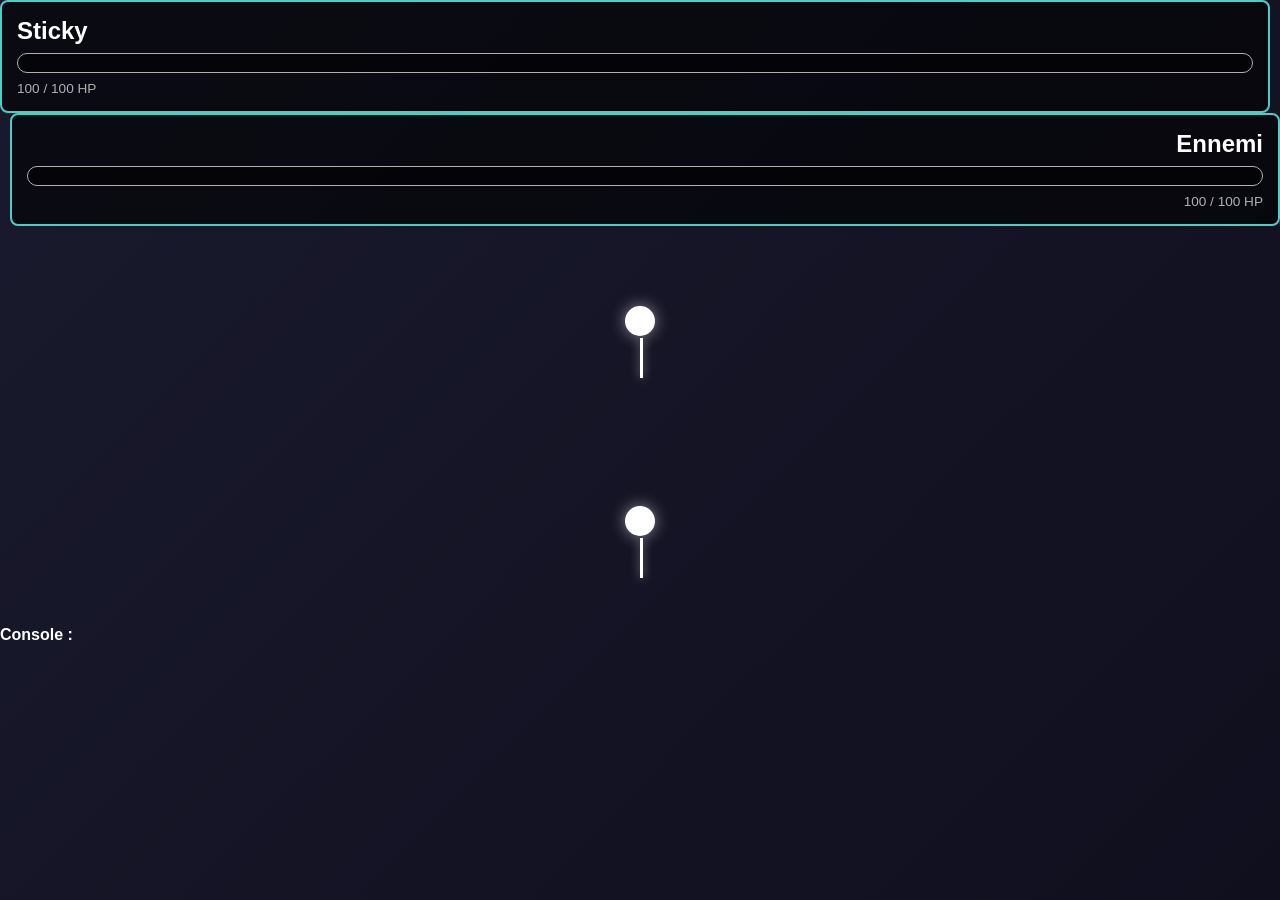
==== Fight.html @ 2719f2cf "part 2 fusion" ====
<!DOCTYPE html>
<html lang="fr">
<head>
    <meta charset="UTF-8">
    <meta name="viewport" content="width=device-width, initial-scale=1.0">
    <title>Stickman RPG - Combat Arena</title>
    <link rel="stylesheet" href="./styles/main.css">
</head>
<body>
    <!-- Zone d'informations de combat -->
    <div id="combat-hud">
        <!-- Infos Joueur -->
        <div class="player-info">
            <h2 id="player-name">Sticky</h2>
            <div class="health-bar-container">
                <div id="player-health-bar" class="health-bar"></div>
            </div>
            <p id="player-hp-text">100 / 100 HP</p>
        </div>
        
        <!-- Infos Ennemi -->
        <div class="enemy-info">
            <h2 id="enemy-name">Ennemi</h2>
            <div class="health-bar-container">
                <div id="enemy-health-bar" class="health-bar"></div>
            </div>
            <p id="enemy-hp-text">100 / 100 HP</p>
        </div>
    </div>
    
    <!-- Arène de combat -->
    <div id="arena">
        <!-- Personnage Joueur -->
        <div id="player-character" class="character">
            <div class="stickman">
                <div class="head"></div>
                <div class="body"></div>
                <div class="arm-left"></div>
                <div class="arm-right"></div>
                <div class="leg-left"></div>
                <div class="leg-right"></div>
            </div>
        </div>
        
        <!-- Personnage Ennemi -->
        <div id="enemy-character" class="character enemy">
            <div class="stickman">
                <div class="head"></div>
                <div class="body"></div>
                <div class="arm-left"></div>
                <div class="arm-right"></div>
                <div class="leg-left"></div>
                <div class="leg-right"></div>
            </div>
        </div>
        
        <!-- Projectiles apparaîtront ici -->
        <div id="projectiles-container"></div>
    </div>
    
    <!-- Contrôles 
    <div id="controls">
        <h3>Contrôles (temporaires pour test) :</h3>
        <button onclick="testDeplacer('gauche')">← Gauche</button>
        <button onclick="testDeplacer('droite')">→ Droite</button>
        <button onclick="testAttaquer()">⚔️ Attaque</button>
        <button onclick="testAttaqueDistance()">🏹 Tir</button>
        <button onclick="testDefense()">🛡️ Défense</button>
    </div>
-->
    <!-- Console de debug -->
    <div id="debug-console">
        <h4>Console :</h4>
        <div id="console-output"></div>
    </div>
    
    <script type="module" src="./scripts/combat.js"></script>
</body>
</html>
---- styles/main.css ----
* {
    margin: 0;
    padding: 0;
    box-sizing: border-box;
}

:root {
    --primary-color: #ff6b6b;
    --secondary-color: #4ecdc4;
    --dark-bg: #1a1a2e;
    --darker-bg: #0f0f1e;
    --text-light: #ffffff;
    --text-gray: #b0b0b0;
    --success-color: #51cf66;
    --danger-color: #ff6b6b;
    --transition: all 0.3s cubic-bezier(0.25, 0.46, 0.45, 0.94);
}

html, body {
    width: 100%;
    height: 100%;
    overflow: hidden;
    font-family: 'Arial', sans-serif;
    background: linear-gradient(135deg, var(--dark-bg) 0%, var(--darker-bg) 100%);
    color: var(--text-light);
}

/* SYSTÈME D'ÉCRANS */
.screen {
    position: fixed;
    top: 0;
    left: 0;
    width: 100%;
    height: 100%;
    display: none;
    justify-content: center;
    align-items: center;
    background: linear-gradient(135deg, var(--dark-bg) 0%, var(--darker-bg) 100%);
    z-index: 10;
}

.screen.active {
    display: flex;
}

/* ÉCRAN D'ACCUEIL */
.home-container {
    text-align: center;
    animation: fadeInDown 0.8s ease-out;
}

.game-title {
    margin-bottom: 40px;
}

.game-title h1 {
    font-size: 4rem;
    font-weight: 900;
    background: linear-gradient(45deg, #ff6b6b, #ff8e8e);
    -webkit-background-clip: text;
    -webkit-text-fill-color: transparent;
    background-clip: text;
    text-shadow: 0 0 30px rgba(255, 107, 107, 0.3);
    letter-spacing: 3px;
    animation: pulse 2s ease-in-out infinite;
}

.game-title h2 {
    font-size: 2rem;
    color: var(--secondary-color);
    letter-spacing: 2px;
    margin-top: 10px;
    font-weight: 700;
}

.title-decoration {
    width: 200px;
    height: 3px;
    background: linear-gradient(90deg, transparent, var(--primary-color), transparent);
    margin: 20px auto;
    animation: slideRight 1s ease-out;
}

/* STICKMAN ANIMATION */
.stickman-hero {
    margin: 30px 0 40px 0;
    display: flex;
    justify-content: center;
}

.stickman {
    position: relative;
    width: 80px;
    height: 120px;
}

.stickman .head {
    position: absolute;
    width: 30px;
    height: 30px;
    background: var(--text-light);
    border-radius: 50%;
    top: 0;
    left: 25px;
    box-shadow: 0 0 15px rgba(255, 255, 255, 0.5);
}

.stickman .body {
    position: absolute;
    width: 3px;
    height: 40px;
    background: var(--text-light);
    top: 32px;
    left: 40px;
    box-shadow: 0 0 10px rgba(255, 255, 255, 0.5);
}

.stickman .arms {
    position: absolute;
    width: 60px;
    height: 3px;
    background: var(--text-light);
    top: 40px;
    left: 10px;
    box-shadow: 0 0 10px rgba(255, 255, 255, 0.5);
}

.stickman .arm {
    position: absolute;
    width: 3px;
    height: 25px;
    background: var(--text-light);
    top: -11px;
}

.stickman .arm.left {
    left: 0;
    transform-origin: center top;
    animation: armSwingLeft 1s ease-in-out infinite;
}

.stickman .arm.right {
    right: 0;
    transform-origin: center top;
    animation: armSwingRight 1s ease-in-out infinite;
}

.stickman .legs {
    position: absolute;
    top: 72px;
    left: 40px;
}

.stickman .leg {
    position: absolute;
    width: 3px;
    height: 28px;
    background: var(--text-light);
    left: 0;
    box-shadow: 0 0 10px rgba(255, 255, 255, 0.5);
}

.stickman .leg.left {
    transform-origin: top center;
    animation: legKickLeft 1s ease-in-out infinite;
}

.stickman .leg.right {
    left: 10px;
    transform-origin: top center;
    animation: legKickRight 1s ease-in-out infinite;
}

/* Animation des membres */
@keyframes armSwingLeft {
    0%, 100% { transform: rotate(0deg); }
    50% { transform: rotate(-35deg); }
}

@keyframes armSwingRight {
    0%, 100% { transform: rotate(0deg); }
    50% { transform: rotate(35deg); }
}

@keyframes legKickLeft {
    0%, 100% { transform: rotate(0deg); }
    50% { transform: rotate(-20deg); }
}

@keyframes legKickRight {
    0%, 100% { transform: rotate(0deg); }
    50% { transform: rotate(20deg); }
}

/* BOUTONS */
.menu-buttons {
    margin: 40px 0;
    display: flex;
    flex-direction: column;
    gap: 20px;
    align-items: center;
}

.btn {
    padding: 16px 40px;
    font-size: 1.1rem;
    font-weight: 700;
    border: none;
    border-radius: 8px;
    cursor: pointer;
    transition: var(--transition);
    letter-spacing: 1px;
    position: relative;
    overflow: hidden;
    min-width: 250px;
    text-transform: uppercase;
}

.btn::before {
    content: '';
    position: absolute;
    top: 0;
    left: -100%;
    width: 100%;
    height: 100%;
    background: rgba(255, 255, 255, 0.2);
    transition: left 0.3s ease;
    z-index: -1;
}

.btn:hover::before {
    left: 100%;
}

.btn-primary {
    background: linear-gradient(45deg, var(--primary-color), #ff8e8e);
    color: white;
    box-shadow: 0 10px 30px rgba(255, 107, 107, 0.3);
}

.btn-primary:hover {
    transform: translateY(-3px);
    box-shadow: 0 15px 40px rgba(255, 107, 107, 0.5);
}

.btn-primary:active {
    transform: translateY(-1px);
}

.btn-secondary {
    background: linear-gradient(45deg, var(--secondary-color), #5ed9d1);
    color: var(--dark-bg);
    box-shadow: 0 10px 30px rgba(78, 205, 196, 0.3);
}

.btn-secondary:hover {
    transform: translateY(-3px);
    box-shadow: 0 15px 40px rgba(78, 205, 196, 0.5);
}

.btn-secondary:active {
    transform: translateY(-1px);
}

.btn span {
    position: relative;
    z-index: 1;
}

/* TEXTE DE PIED */
.footer-text {
    margin-top: 50px;
    color: var(--text-gray);
    font-size: 0.9rem;
    letter-spacing: 0.5px;
}

.footer-text p {
    animation: fadeIn 1.5s ease-out;
}

/* MENU PRINCIPAL */
.menu-container {
    text-align: center;
    background: rgba(26, 26, 46, 0.8);
    padding: 50px;
    border-radius: 15px;
    border: 2px solid var(--secondary-color);
    box-shadow: 0 25px 50px rgba(0, 0, 0, 0.5);
    animation: zoomIn 0.4s ease-out;
}

.menu-container h1 {
    font-size: 3rem;
    margin-bottom: 40px;
    color: var(--secondary-color);
    letter-spacing: 2px;
}

.menu-options {
    display: flex;
    flex-direction: column;
    gap: 15px;
    margin-top: 30px;
}

.menu-options .btn {
    min-width: 280px;
}

/* ÉCRAN DE JEU */
.game-header {
    position: absolute;
    top: 20px;
    left: 20px;
    right: 20px;
    display: flex;
    justify-content: space-between;
    z-index: 5;
}

.player-info, .enemy-info {
    flex: 1;
    background: rgba(0, 0, 0, 0.6);
    padding: 15px;
    border-radius: 8px;
    border: 2px solid var(--secondary-color);
}

.player-info {
    margin-right: 10px;
}

.enemy-info {
    margin-left: 10px;
    text-align: right;
}

.player-info h3, .enemy-info h3 {
    font-size: 1.2rem;
    margin-bottom: 8px;
}

.health-bar {
    width: 100%;
    height: 20px;
    background: rgba(0, 0, 0, 0.5);
    border-radius: 10px;
    overflow: hidden;
    margin: 8px 0;
    border: 1px solid var(--text-gray);
}

.health-fill {
    height: 100%;
    width: 100%;
    background: linear-gradient(90deg, var(--success-color), #51cf66);
    transition: width 0.3s ease;
}

.player-info p, .enemy-info p {
    font-size: 0.85rem;
    color: var(--text-gray);
}

.arena {
    width: 100%;
    height: 100%;
    position: relative;
    background: linear-gradient(180deg, rgba(78, 205, 196, 0.1) 0%, rgba(26, 26, 46, 0.9) 100%);
    display: flex;
    align-items: center;
    justify-content: space-around;
    padding: 120px 40px 80px 40px;
}

.character {
    position: relative;
    display: flex;
    justify-content: center;
    align-items: flex-end;
    height: 200px;
}

.player-char .stickman {
    width: 100px;
    height: 150px;
}

.player-char .stickman .head {
    width: 40px;
    height: 40px;
    left: 30px;
}

.player-char .stickman .body {
    height: 50px;
    left: 49px;
}

.player-char .stickman .arms {
    width: 80px;
    top: 50px;
    left: 10px;
}

.player-char .stickman .arm {
    height: 35px;
}

.player-char .stickman .leg {
    height: 40px;
}

.enemy-char .stickman {
    width: 100px;
    height: 150px;
    opacity: 0.8;
}

.enemy-char .stickman .head {
    background: var(--danger-color);
    box-shadow: 0 0 20px rgba(255, 107, 107, 0.6);
}

.enemy-char .stickman .body {
    background: var(--danger-color);
}

.enemy-char .stickman .arms {
    background: var(--danger-color);
}

.enemy-char .stickman .arm {
    background: var(--danger-color);
}

.enemy-char .stickman .leg {
    background: var(--danger-color);
}

.damage-display {
    position: absolute;
    font-size: 2rem;
    font-weight: bold;
    color: var(--danger-color);
    pointer-events: none;
    text-shadow: 0 0 10px rgba(255, 107, 107, 0.8);
}

/* CONTRÔLES DE JEU */
.game-controls {
    position: absolute;
    bottom: 20px;
    left: 50%;
    transform: translateX(-50%);
    display: grid;
    grid-template-columns: repeat(3, 120px);
    gap: 10px;
    z-index: 5;
}

.control-btn {
    padding: 12px;
    background: rgba(78, 205, 196, 0.8);
    color: var(--dark-bg);
    border: none;
    border-radius: 6px;
    cursor: pointer;
    font-weight: 600;
    font-size: 0.85rem;
    transition: var(--transition);
}

.control-btn:hover {
    background: var(--secondary-color);
    transform: scale(1.05);
}

.control-btn:active {
    transform: scale(0.98);
}

.control-btn.btn-secondary {
    background: rgba(255, 107, 107, 0.8);
    color: white;
    grid-column: 1 / -1;
}

.control-btn.btn-secondary:hover {
    background: var(--primary-color);
}

/* ÉCRAN DE RÉSULTAT */
.result-container {
    background: rgba(26, 26, 46, 0.95);
    padding: 60px;
    border-radius: 20px;
    border: 3px solid var(--secondary-color);
    text-align: center;
    max-width: 500px;
    animation: zoomIn 0.5s ease-out;
}

.result-container h1 {
    font-size: 3rem;
    margin-bottom: 30px;
    letter-spacing: 2px;
}

.result-container h1.victory {
    background: linear-gradient(45deg, var(--success-color), #69db7c);
    -webkit-background-clip: text;
    -webkit-text-fill-color: transparent;
    background-clip: text;
}

.result-container h1.defeat {
    background: linear-gradient(45deg, var(--danger-color), #ff8e8e);
    -webkit-background-clip: text;
    -webkit-text-fill-color: transparent;
    background-clip: text;
}

.result-content {
    margin: 30px 0;
}

.result-content p {
    font-size: 1.1rem;
    margin: 15px 0;
    color: var(--text-gray);
}

.xp-gained {
    background: rgba(78, 205, 196, 0.2);
    padding: 20px;
    border-radius: 10px;
    margin: 20px 0;
    border: 1px solid var(--secondary-color);
}

.xp-gained p {
    font-size: 1.3rem;
    color: var(--secondary-color);
    font-weight: bold;
}

.result-buttons {
    display: flex;
    flex-direction: column;
    gap: 15px;
    margin-top: 30px;
}

.result-buttons .btn {
    min-width: 100%;
}

/* ÉCRAN COMPÉTENCES */
.skills-container {
    background: rgba(26, 26, 46, 0.9);
    padding: 40px;
    border-radius: 15px;
    border: 2px solid var(--secondary-color);
    max-width: 600px;
    animation: zoomIn 0.4s ease-out;
}

.skills-container h1 {
    text-align: center;
    margin-bottom: 30px;
    color: var(--secondary-color);
    font-size: 2.5rem;
}

.skills-list {
    display: grid;
    gap: 15px;
    margin: 30px 0;
}

.skill-item {
    background: rgba(0, 0, 0, 0.4);
    padding: 20px;
    border-radius: 8px;
    border-left: 4px solid var(--primary-color);
    transition: var(--transition);
}

.skill-item:hover {
    background: rgba(0, 0, 0, 0.6);
    transform: translateX(5px);
}

.skill-item h3 {
    color: var(--primary-color);
    margin-bottom: 8px;
}

.skill-item p {
    color: var(--text-gray);
    font-size: 0.9rem;
    margin: 5px 0;
}

.skill-points {
    display: flex;
    gap: 10px;
    margin-top: 10px;
}

.skill-points button {
    padding: 8px 15px;
    background: var(--secondary-color);
    color: var(--dark-bg);
    border: none;
    border-radius: 5px;
    cursor: pointer;
    font-weight: 600;
    font-size: 0.85rem;
    transition: var(--transition);
}

.skill-points button:hover {
    background: #5ed9d1;
    transform: scale(1.05);
}

/* ÉCRAN INSTRUCTIONS */
.instructions-container {
    background: rgba(26, 26, 46, 0.9);
    padding: 40px;
    border-radius: 15px;
    border: 2px solid var(--secondary-color);
    max-width: 600px;
    animation: zoomIn 0.4s ease-out;
}

.instructions-container h1 {
    text-align: center;
    margin-bottom: 30px;
    color: var(--secondary-color);
    font-size: 2.5rem;
}

.instructions-content {
    display: grid;
    gap: 20px;
    margin: 30px 0;
}

.instruction-item {
    background: rgba(0, 0, 0, 0.4);
    padding: 20px;
    border-radius: 8px;
    border-top: 3px solid var(--primary-color);
}

.instruction-item h3 {
    color: var(--primary-color);
    margin-bottom: 8px;
    font-size: 1.1rem;
}

.instruction-item p {
    color: var(--text-gray);
    font-size: 0.95rem;
}

/* ANIMATIONS */
@keyframes fadeIn {
    from {
        opacity: 0;
    }
    to {
        opacity: 1;
    }
}

@keyframes fadeInDown {
    from {
        opacity: 0;
        transform: translateY(-30px);
    }
    to {
        opacity: 1;
        transform: translateY(0);
    }
}

@keyframes slideRight {
    from {
        width: 0;
    }
    to {
        width: 200px;
    }
}

@keyframes pulse {
    0%, 100% {
        filter: drop-shadow(0 0 20px rgba(255, 107, 107, 0.3));
    }
    50% {
        filter: drop-shadow(0 0 30px rgba(255, 107, 107, 0.6));
    }
}

@keyframes zoomIn {
    from {
        opacity: 0;
        transform: scale(0.9);
    }
    to {
        opacity: 1;
        transform: scale(1);
    }
}

/* RESPONSIVE */
@media (max-width: 768px) {
    .game-title h1 {
        font-size: 2.5rem;
    }

    .game-title h2 {
        font-size: 1.3rem;
    }

    .menu-buttons {
        gap: 15px;
    }

    .btn {
        padding: 12px 30px;
        min-width: 200px;
        font-size: 0.95rem;
    }

    .game-controls {
        grid-template-columns: repeat(2, 100px);
        bottom: 10px;
        gap: 8px;
    }

    .game-header {
        flex-direction: column;
        top: 10px;
        left: 10px;
        right: 10px;
        gap: 10px;
    }

    .player-info {
        margin-right: 0;
    }

    .enemy-info {
        margin-left: 0;
    }

    .menu-container {
        padding: 30px;
    }

    .result-container {
        padding: 40px;
        max-width: 90%;
    }
}
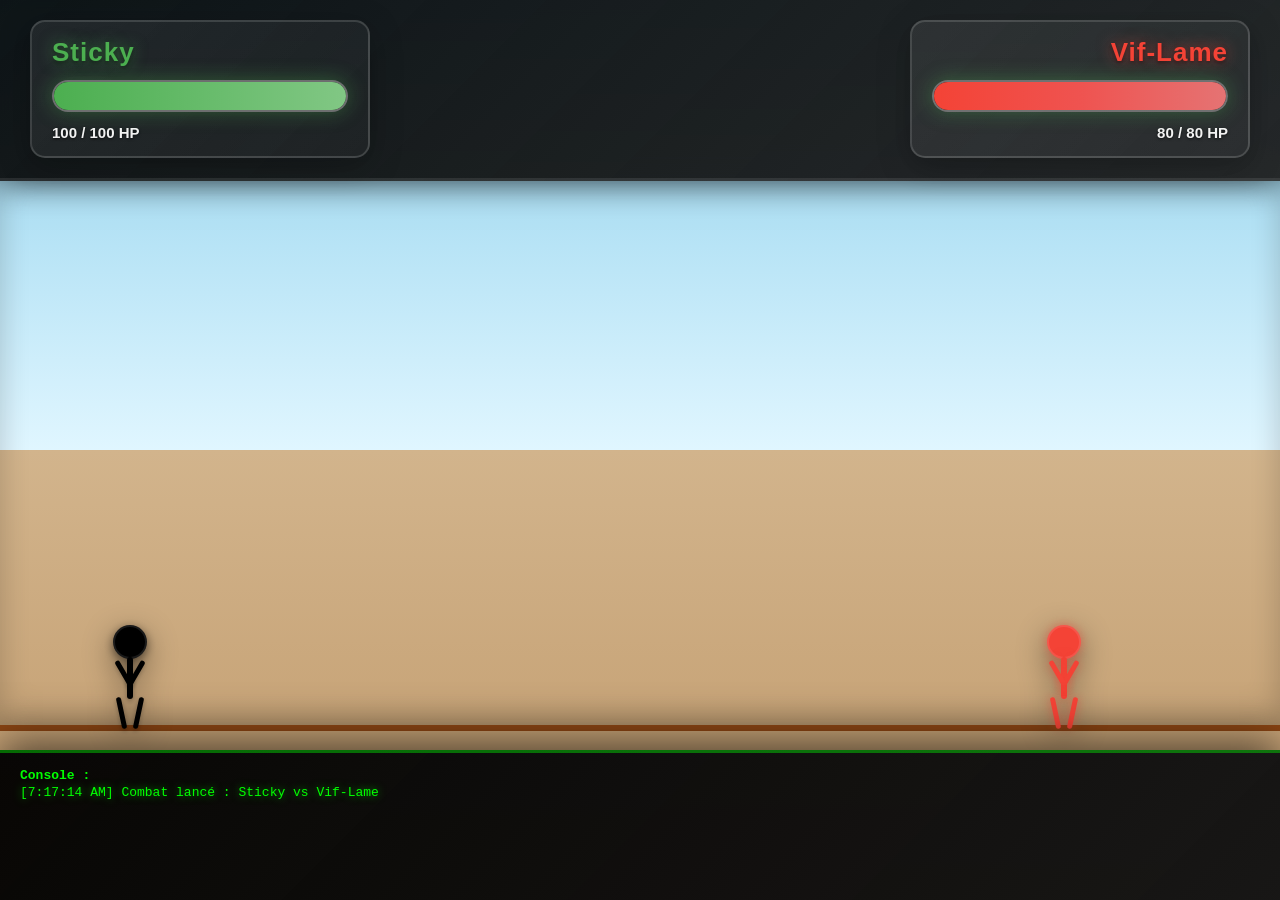
==== commit c07bba0c: "v1 fin" ====
--- a/Fight.html
+++ b/Fight.html
@@ -4,7 +4,7 @@
     <meta charset="UTF-8">
     <meta name="viewport" content="width=device-width, initial-scale=1.0">
     <title>Stickman RPG - Combat Arena</title>
-    <link rel="stylesheet" href="./styles/main.css">
+    <link rel="stylesheet" href="./styles/Fight.css">
 </head>
 <body>
     <!-- Zone d'informations de combat -->
@@ -74,6 +74,6 @@
         <div id="console-output"></div>
     </div>
     
-    <script type="module" src="./scripts/combat.js"></script>
+    <script type="module" src="./scripts/Accueil_combat.js"></script>
 </body>
 </html>
--- a/styles/Fight.css
+++ b/styles/Fight.css
@@ -0,0 +1,537 @@
+   /*RESET & BASE*/
+ 
+* {
+    margin: 0;
+    padding: 0;
+    box-sizing: border-box;
+}
+
+body {
+    font-family: 'Segoe UI', Tahoma, Geneva, Verdana, sans-serif;
+    background: linear-gradient(to bottom, 
+        #87CEEB 0%, 
+        #E0F6FF 50%, 
+        #D2B48C 50%, 
+        #C19A6B 100%);
+    height: 100vh;
+    overflow: hidden;
+    position: relative;
+}
+
+/* HUD DE COMBAT - STYLE GAMING MODERNE */
+#combat-hud {
+    display: flex;
+    justify-content: space-between;
+    align-items: stretch;
+    padding: 20px 30px;
+    background: linear-gradient(135deg, 
+        rgba(0,0,0,0.9) 0%, 
+        rgba(30,30,30,0.95) 100%);
+    color: white;
+    box-shadow: 0 4px 30px rgba(0,0,0,0.6);
+    border-bottom: 3px solid rgba(255,255,255,0.1);
+    backdrop-filter: blur(15px);
+    position: relative;
+    z-index: 50;
+}
+
+.player-info, .enemy-info {
+    width: 340px;
+    padding: 15px 20px;
+    background: linear-gradient(135deg, 
+        rgba(255,255,255,0.08) 0%, 
+        rgba(255,255,255,0.03) 100%);
+    border-radius: 15px;
+    border: 2px solid rgba(255,255,255,0.15);
+    box-shadow: 0 8px 32px rgba(0,0,0,0.3);
+}
+
+.player-info h2 {
+    color: #4CAF50;
+    font-size: 26px;
+    font-weight: bold;
+    text-shadow: 0 0 15px rgba(76,175,80,0.6), 0 2px 4px rgba(0,0,0,0.5);
+    margin-bottom: 12px;
+    letter-spacing: 1px;
+}
+
+.enemy-info h2 {
+    color: #F44336;
+    text-align: right;
+    font-size: 26px;
+    font-weight: bold;
+    text-shadow: 0 0 15px rgba(244,67,54,0.6), 0 2px 4px rgba(0,0,0,0.5);
+    margin-bottom: 12px;
+    letter-spacing: 1px;
+}
+
+/*BARRES DE VIE MODERNES*/
+.health-bar-container {
+    width: 100%;
+    height: 32px;
+    background: rgba(0,0,0,0.6);
+    border: 2px solid rgba(255,255,255,0.4);
+    border-radius: 16px;
+    overflow: hidden;
+    margin: 12px 0;
+    box-shadow: inset 0 3px 8px rgba(0,0,0,0.6), 0 0 20px rgba(76,175,80,0.4);
+    position: relative;
+}
+
+.health-bar {
+    height: 100%;
+    width: 100%;
+    background: linear-gradient(90deg, #4CAF50 0%, #66BB6A 50%, #81C784 100%);
+    transition: width 0.6s cubic-bezier(0.4, 0, 0.2, 1);
+    box-shadow: 0 0 25px rgba(76,175,80,0.9);
+    position: relative;
+    overflow: hidden;
+}
+
+/* Animation brillance sur barre de vie */
+.health-bar::before {
+    content: '';
+    position: absolute;
+    top: 0;
+    left: -100%;
+    width: 100%;
+    height: 100%;
+    background: linear-gradient(90deg, transparent, rgba(255,255,255,0.4), transparent);
+    animation: shine 3s infinite ease-in-out;
+}
+
+@keyframes shine {
+    0% { left: -100%; }
+    100% { left: 100%; }
+}
+
+/* Effet pulsation pour barre de vie faible */
+.health-bar.low-health {
+    animation: pulse-red 1s infinite;
+}
+
+@keyframes pulse-red {
+    0%, 100% { box-shadow: 0 0 25px rgba(244,67,54,0.9); }
+    50% { box-shadow: 0 0 40px rgba(244,67,54,1); }
+}
+
+.enemy-info .health-bar {
+    background: linear-gradient(90deg, 
+        #F44336 0%, 
+        #EF5350 50%, 
+        #E57373 100%);
+    box-shadow: 0 0 25px rgba(244,67,54,0.9);
+}
+
+#player-hp-text, #enemy-hp-text {
+    font-size: 15px;
+    font-weight: bold;
+    color: rgba(255,255,255,0.95);
+    text-shadow: 0 1px 3px rgba(0,0,0,0.7);
+    margin-top: 5px;
+}
+
+#enemy-hp-text {
+    text-align: right;
+}
+
+/* ARÈNE DE COMBAT*/
+#arena {
+    position: relative;
+    width: 100%;
+    height: calc(100vh - 200px - 150px);
+    margin-top: 0;
+    border-bottom: 6px solid #8B4513;
+    box-shadow: inset 0 -10px 30px rgba(0,0,0,0.2);
+}
+
+/* PERSONNAGES STICKMAN */
+.character {
+    position: absolute;
+    bottom: 0;
+    transition: all 0.3s cubic-bezier(0.4, 0, 0.2, 1);
+    filter: drop-shadow(0 8px 15px rgba(0,0,0,0.4));
+}
+
+.character:hover {
+    transform: scale(1.08);
+    filter: drop-shadow(0 10px 20px rgba(0,0,0,0.5));
+}
+
+#player-character {
+    left: 100px;
+}
+
+#enemy-character {
+    right: 100px;
+}
+
+/* Stickman design amélioré */
+.stickman {
+    position: relative;
+    width: 60px;
+    height: 100px;
+}
+
+.head {
+    width: 34px;
+    height: 34px;
+    background: #000;
+    border-radius: 50%;
+    position: absolute;
+    left: 13px;
+    top: 0;
+    box-shadow: 0 3px 10px rgba(0,0,0,0.5);
+    border: 2px solid rgba(255,255,255,0.1);
+}
+
+.body {
+    width: 6px;
+    height: 42px;
+    background: #000;
+    position: absolute;
+    left: 27px;
+    top: 32px;
+    border-radius: 3px;
+    box-shadow: 0 2px 5px rgba(0,0,0,0.3);
+}
+
+.arm-left, .arm-right {
+    width: 5px;
+    height: 28px;
+    background: #000;
+    position: absolute;
+    top: 36px;
+    border-radius: 3px;
+    box-shadow: 0 2px 5px rgba(0,0,0,0.3);
+}
+
+.arm-left {
+    left: 14px;
+    transform: rotate(-30deg);
+    transform-origin: top center;
+}
+
+.arm-right {
+    right: 14px;
+    transform: rotate(30deg);
+    transform-origin: top center;
+}
+
+.leg-left, .leg-right {
+    width: 5px;
+    height: 32px;
+    background: #000;
+    position: absolute;
+    top: 72px;
+    border-radius: 3px;
+    box-shadow: 0 2px 5px rgba(0,0,0,0.3);
+}
+
+.leg-left {
+    left: 19px;
+    transform: rotate(-12deg);
+}
+
+.leg-right {
+    right: 19px;
+    transform: rotate(12deg);
+}
+
+/* Ennemi en rouge */
+.enemy .head,
+.enemy .body,
+.enemy .arm-left,
+.enemy .arm-right,
+.enemy .leg-left,
+.enemy .leg-right {
+    background: #F44336;
+    box-shadow: 0 0 10px rgba(244,67,54,0.5);
+}
+
+/* CONTRÔLES - PANNEAU LATÉRAL DROIT */
+#controls {
+    position: fixed;
+    right: 25px;
+    top: 50%;
+    transform: translateY(-50%);
+    padding: 30px 25px;
+    background: linear-gradient(135deg, rgba(255,255,255,0.98) 0%, rgba(245,245,245,0.98) 100%);
+    border-radius: 20px;
+    box-shadow: 0 15px 50px rgba(0,0,0,0.4),0 0 0 2px rgba(255,255,255,0.6),inset 0 1px 0 rgba(255,255,255,0.8);
+    backdrop-filter: blur(15px);
+    z-index: 100;
+    display: flex;
+    flex-direction: column;
+    gap: 12px;
+}
+
+#controls h3 {
+    color: #2c3e50;
+    margin-bottom: 8px;
+    font-size: 17px;
+    font-weight: 700;
+    text-transform: uppercase;
+    letter-spacing: 1.5px;
+    text-align: center;
+    text-shadow: 0 1px 2px rgba(0,0,0,0.1);
+}
+
+/* BOUTONS GAMING 3D AMÉLIORÉS*/
+#controls button {
+    position: relative;
+    margin: 0;
+    padding: 14px 26px;
+    font-size: 15px;
+    font-weight: bold;
+    cursor: pointer;
+    border: none;
+    border-radius: 12px;
+    color: white;
+    text-shadow: 0 2px 3px rgba(0,0,0,0.4);
+    transition: all 0.2s cubic-bezier(0.4, 0, 0.2, 1);
+    background: linear-gradient(180deg, #4CAF50 0%, #388E3C 100%);
+    box-shadow: 
+        0 6px 0 #2E7D32,
+        0 10px 20px rgba(0,0,0,0.3);
+    min-width: 150px;
+    text-align: center;
+    overflow: hidden;
+}
+
+#controls button::before {
+    content: '';
+    position: absolute;
+    top: 0;
+    left: -100%;
+    width: 100%;
+    height: 100%;
+    background: linear-gradient(90deg, 
+        transparent, 
+        rgba(255,255,255,0.3), 
+        transparent);
+    transition: left 0.5s;
+}
+
+#controls button:hover::before {
+    left: 100%;
+}
+
+#controls button:hover {
+    transform: translateY(-3px);
+    box-shadow: 
+        0 8px 0 #2E7D32,
+        0 14px 25px rgba(0,0,0,0.4);
+}
+
+#controls button:active {
+    transform: translateY(4px);
+    box-shadow: 
+        0 2px 0 #2E7D32,
+        0 4px 10px rgba(0,0,0,0.2);
+}
+
+/* Bouton Gauche - Bleu */
+#controls button:nth-child(2) {
+    background: linear-gradient(180deg, #2196F3 0%, #1976D2 100%);
+    box-shadow: 0 6px 0 #1565C0, 0 10px 20px rgba(0,0,0,0.3);
+}
+
+#controls button:nth-child(2):hover {
+    box-shadow: 0 8px 0 #1565C0, 0 14px 25px rgba(0,0,0,0.4);
+}
+
+#controls button:nth-child(2):active {
+    box-shadow: 0 2px 0 #1565C0, 0 4px 10px rgba(0,0,0,0.2);
+}
+
+/* Bouton Droite - Orange */
+#controls button:nth-child(3) {
+    background: linear-gradient(180deg, #FF9800 0%, #F57C00 100%);
+    box-shadow: 0 6px 0 #E65100, 0 10px 20px rgba(0,0,0,0.3);
+}
+
+#controls button:nth-child(3):hover {
+    box-shadow: 0 8px 0 #E65100, 0 14px 25px rgba(0,0,0,0.4);
+}
+
+#controls button:nth-child(3):active {
+    box-shadow: 0 2px 0 #E65100, 0 4px 10px rgba(0,0,0,0.2);
+}
+
+/* Bouton Attaque - Rouge */
+#controls button:nth-child(4) {
+    background: linear-gradient(180deg, #F44336 0%, #D32F2F 100%);
+    box-shadow: 0 6px 0 #B71C1C, 0 10px 20px rgba(0,0,0,0.3);
+}
+
+#controls button:nth-child(4):hover {
+    box-shadow: 0 8px 0 #B71C1C, 0 14px 25px rgba(0,0,0,0.4);
+}
+
+#controls button:nth-child(4):active {
+    box-shadow: 0 2px 0 #B71C1C, 0 4px 10px rgba(0,0,0,0.2);
+}
+
+/* Bouton Tir - Violet */
+#controls button:nth-child(5) {
+    background: linear-gradient(180deg, #9C27B0 0%, #7B1FA2 100%);
+    box-shadow: 0 6px 0 #4A148C, 0 10px 20px rgba(0,0,0,0.3);
+}
+
+#controls button:nth-child(5):hover {
+    box-shadow: 0 8px 0 #4A148C, 0 14px 25px rgba(0,0,0,0.4);
+}
+
+#controls button:nth-child(5):active {
+    box-shadow: 0 2px 0 #4A148C, 0 4px 10px rgba(0,0,0,0.2);
+}
+
+/* Bouton Défense - Gris/Bleu */
+#controls button:nth-child(6) {
+    background: linear-gradient(180deg, #607D8B 0%, #455A64 100%);
+    box-shadow: 0 6px 0 #263238, 0 10px 20px rgba(0,0,0,0.3);
+}
+
+#controls button:nth-child(6):hover {
+    box-shadow: 0 8px 0 #263238, 0 14px 25px rgba(0,0,0,0.4);
+}
+
+#controls button:nth-child(6):active {
+    box-shadow: 0 2px 0 #263238, 0 4px 10px rgba(0,0,0,0.2);
+}
+
+/*CONSOLE DE DEBUG MODERNE */
+#debug-console {
+    position: fixed;
+    bottom: 0;
+    left: 0;
+    right: 0;
+    height: 150px;
+    background: linear-gradient(135deg, rgba(0,0,0,0.96) 0%, rgba(20,20,20,0.98) 100%);
+    color: #00FF00;
+    padding: 15px 20px;
+    overflow-y: auto;
+    font-family: 'Courier New', 'Consolas', monospace;
+    font-size: 13px;
+    border-top: 3px solid rgba(0,255,0,0.4);
+    box-shadow: 0 -8px 40px rgba(0,0,0,0.6);
+    /*backdrop-filter: blur(10px);*/
+    z-index: 90;
+}
+
+#console-output {
+    white-space: pre-wrap;
+    line-height: 1.5;
+    text-shadow: 0 0 8px rgba(0,255,0,0.6);
+}
+
+/* Scrollbar personnalisée */
+#debug-console::-webkit-scrollbar {
+    width: 10px;
+}
+
+#debug-console::-webkit-scrollbar-track {
+    background: rgba(0,0,0,0.4);
+    border-radius: 5px;
+}
+
+#debug-console::-webkit-scrollbar-thumb {
+    background: rgba(0,255,0,0.6);
+    border-radius: 5px;
+    border: 2px solid rgba(0,0,0,0.3);
+}
+
+#debug-console::-webkit-scrollbar-thumb:hover {
+    background: rgba(0,255,0,0.8);
+}
+
+/* ANIMATIONS & EFFETS */
+
+/* Animation dégâts */
+@keyframes damage-flash {
+    0%, 100% { filter: brightness(1); }
+    50% { filter: brightness(2) drop-shadow(0 0 20px rgba(255,0,0,0.8)); }
+}
+
+.character.damaged {
+    animation: damage-flash 0.3s ease-out;
+}
+
+/* Animation attaque */
+@keyframes attack-animation {
+    0% { transform: translateX(0); }
+    50% { transform: translateX(20px); }
+    100% { transform: translateX(0); }
+}
+
+.character.attacking {
+    animation: attack-animation 0.4s ease-out;
+}
+
+/* ============= AJOUTS COMBAT ============= */
+
+/* Projectiles */
+#projectiles-container {
+    position: absolute;
+    inset: 0;
+    pointer-events: none;
+}
+.projectile {
+    position: absolute;
+    width: 24px;
+    height: 8px;
+    background: linear-gradient(90deg, #FFEB3B 0%, #FF9800 100%);
+    border-radius: 4px;
+    box-shadow: 0 0 12px rgba(255,193,7,0.9), 0 0 24px rgba(255,152,0,0.6);
+    transform: translateY(0);
+}
+.projectile.reverse {
+    background: linear-gradient(90deg, #FF9800 0%, #FFEB3B 100%);
+}
+
+/* Écran de fin */
+#end-overlay {
+    position: fixed;
+    inset: 0;
+    background: rgba(0,0,0,0.75);
+    display: none;
+    align-items: center;
+    justify-content: center;
+    z-index: 9999;
+    backdrop-filter: blur(8px);
+}
+#end-overlay.visible { display: flex; }
+#end-overlay .end-card {
+    background: linear-gradient(135deg, #1a1a1a 0%, #2a2a2a 100%);
+    color: white;
+    padding: 50px 70px;
+    border-radius: 20px;
+    text-align: center;
+    border: 2px solid rgba(255,255,255,0.15);
+    box-shadow: 0 25px 80px rgba(0,0,0,0.7);
+}
+#end-overlay h1 {
+    font-size: 56px;
+    margin-bottom: 12px;
+    letter-spacing: 3px;
+}
+#end-overlay p {
+    font-size: 18px;
+    opacity: 0.85;
+    margin-bottom: 25px;
+}
+#end-overlay button {
+    padding: 14px 40px;
+    font-size: 16px;
+    font-weight: bold;
+    border: none;
+    border-radius: 12px;
+    cursor: pointer;
+    background: linear-gradient(180deg, #4CAF50 0%, #388E3C 100%);
+    color: white;
+    box-shadow: 0 6px 0 #2E7D32;
+    transition: transform 0.15s;
+}
+#end-overlay button:hover { transform: translateY(-2px); }
+#end-overlay button:active { transform: translateY(3px); box-shadow: 0 2px 0 #2E7D32; }
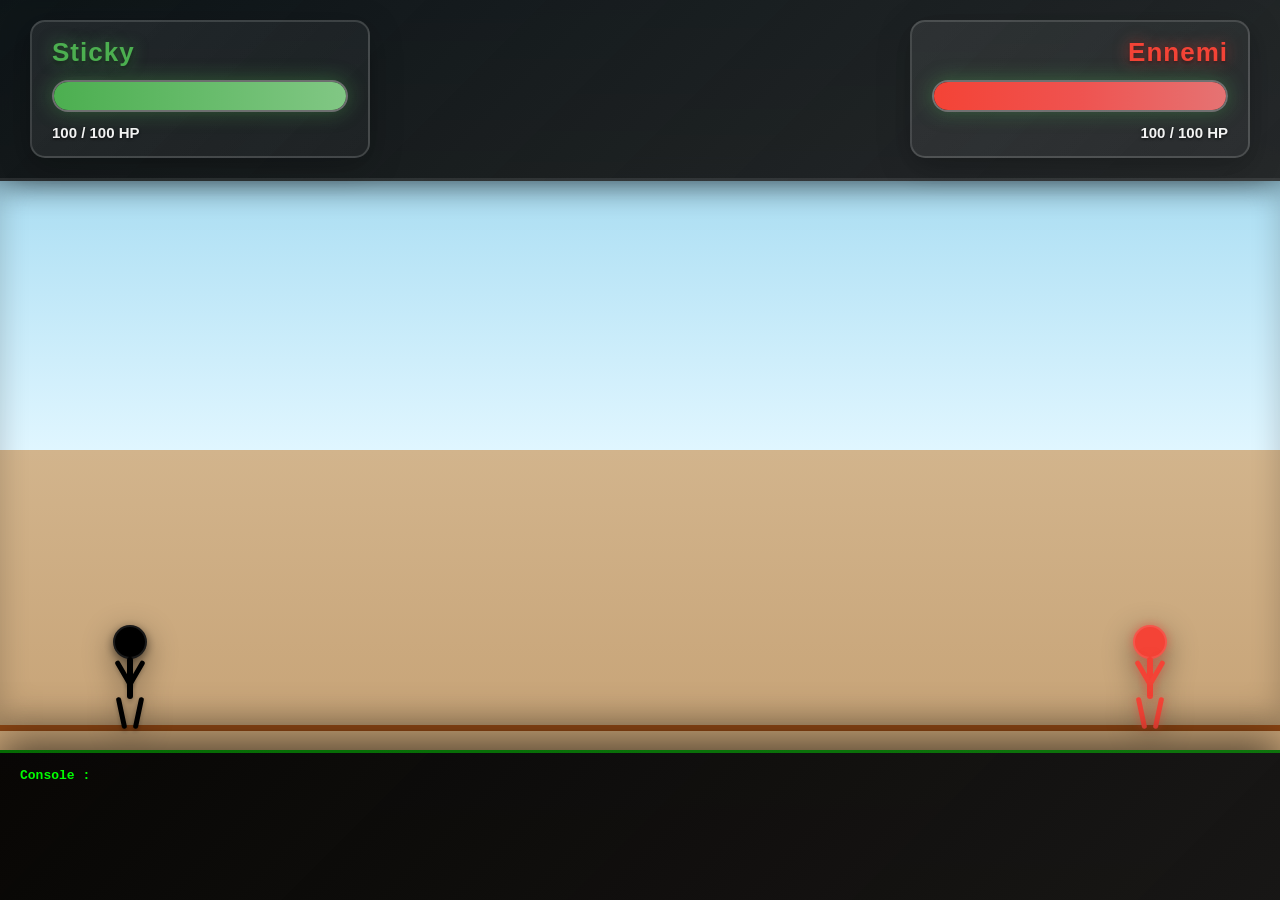
==== commit 4732fc93: "nouvelle version" ====
--- a/Fight.html
+++ b/Fight.html
@@ -7,9 +7,8 @@
     <link rel="stylesheet" href="./styles/Fight.css">
 </head>
 <body>
-    <!-- Zone d'informations de combat -->
+    <!-- HUD de combat -->
     <div id="combat-hud">
-        <!-- Infos Joueur -->
         <div class="player-info">
             <h2 id="player-name">Sticky</h2>
             <div class="health-bar-container">
@@ -17,8 +16,6 @@
             </div>
             <p id="player-hp-text">100 / 100 HP</p>
         </div>
-        
-        <!-- Infos Ennemi -->
         <div class="enemy-info">
             <h2 id="enemy-name">Ennemi</h2>
             <div class="health-bar-container">
@@ -27,10 +24,9 @@
             <p id="enemy-hp-text">100 / 100 HP</p>
         </div>
     </div>
-    
-    <!-- Arène de combat -->
+
+    <!-- Arène -->
     <div id="arena">
-        <!-- Personnage Joueur -->
         <div id="player-character" class="character">
             <div class="stickman">
                 <div class="head"></div>
@@ -41,8 +37,6 @@
                 <div class="leg-right"></div>
             </div>
         </div>
-        
-        <!-- Personnage Ennemi -->
         <div id="enemy-character" class="character enemy">
             <div class="stickman">
                 <div class="head"></div>
@@ -53,27 +47,15 @@
                 <div class="leg-right"></div>
             </div>
         </div>
-        
-        <!-- Projectiles apparaîtront ici -->
         <div id="projectiles-container"></div>
     </div>
-    
-    <!-- Contrôles 
-    <div id="controls">
-        <h3>Contrôles (temporaires pour test) :</h3>
-        <button onclick="testDeplacer('gauche')">← Gauche</button>
-        <button onclick="testDeplacer('droite')">→ Droite</button>
-        <button onclick="testAttaquer()">⚔️ Attaque</button>
-        <button onclick="testAttaqueDistance()">🏹 Tir</button>
-        <button onclick="testDefense()">🛡️ Défense</button>
-    </div>
--->
+
     <!-- Console de debug -->
     <div id="debug-console">
         <h4>Console :</h4>
         <div id="console-output"></div>
     </div>
-    
-    <script type="module" src="./scripts/Accueil_combat.js"></script>
+
+    <script type="module" src="./scripts/main.js"></script>
 </body>
-</html>+</html>
--- a/styles/Fight.css
+++ b/styles/Fight.css
@@ -534,4 +534,137 @@
     transition: transform 0.15s;
 }
 #end-overlay button:hover { transform: translateY(-2px); }
-#end-overlay button:active { transform: translateY(3px); box-shadow: 0 2px 0 #2E7D32; }+#end-overlay button:active { transform: translateY(3px); box-shadow: 0 2px 0 #2E7D32; }
+/* Boutons fin de combat */
+#end-overlay .end-buttons {
+    display: flex;
+    flex-direction: column;
+    gap: 12px;
+    align-items: stretch;
+    margin-top: 10px;
+}
+#end-overlay .end-buttons button {
+    padding: 14px 30px;
+    font-size: 16px;
+    font-weight: bold;
+    border: none;
+    border-radius: 12px;
+    cursor: pointer;
+    color: white;
+    transition: transform 0.15s, box-shadow 0.15s;
+}
+#end-overlay #end-replay-btn {
+    background: linear-gradient(180deg, #4CAF50 0%, #388E3C 100%);
+    box-shadow: 0 6px 0 #2E7D32;
+}
+#end-overlay #end-home-btn {
+    background: linear-gradient(180deg, #2196F3 0%, #1976D2 100%);
+    box-shadow: 0 6px 0 #1565C0;
+}
+#end-overlay .end-buttons button:hover { transform: translateY(-2px); }
+#end-overlay .end-buttons button:active { transform: translateY(3px); box-shadow: 0 2px 0 rgba(0,0,0,0.3); }
+
+/* ========== Bannière arène ========== */
+#arena-banner {
+    position: absolute;
+    top: 12px; left: 50%;
+    transform: translateX(-50%) translateY(-10px);
+    background: rgba(0,0,0,.75);
+    color: #FFD700;
+    padding: 10px 24px;
+    border-radius: 999px;
+    border: 2px solid #FFD700;
+    font-weight: 700;
+    font-size: 1rem;
+    pointer-events: none;
+    opacity: 0;
+    transition: opacity .4s, transform .4s;
+    z-index: 50;
+    text-shadow: 0 1px 2px #000;
+}
+#arena-banner.show {
+    opacity: 1;
+    transform: translateX(-50%) translateY(0);
+    animation: banner-pulse 2.4s ease forwards;
+}
+@keyframes banner-pulse {
+    0%   { opacity: 0; transform: translateX(-50%) translateY(-12px) scale(.9); }
+    15%  { opacity: 1; transform: translateX(-50%) translateY(0) scale(1.05); }
+    25%  { transform: translateX(-50%) translateY(0) scale(1); }
+    80%  { opacity: 1; }
+    100% { opacity: 0; }
+}
+
+/* ========== Différenciation ennemis : boss / ultra ========== */
+.character.boss .stickman { transform: scale(1.25); transform-origin: bottom center; filter: drop-shadow(0 0 6px #b388ff); }
+.character.ultra .stickman { transform: scale(1.55); transform-origin: bottom center; filter: drop-shadow(0 0 10px #FFD700); }
+.character.boss .stickman .head,
+.character.boss .stickman .body { background: var(--enemy-color, #4a148c) !important; }
+.character.ultra .stickman .head,
+.character.ultra .stickman .body { background: var(--enemy-color, #b8860b) !important; }
+.character.ultra::after {
+    content: '👑';
+    position: absolute;
+    top: -28px; left: 50%; transform: translateX(-50%);
+    font-size: 28px;
+    animation: crown-bob 1.6s ease-in-out infinite;
+}
+@keyframes crown-bob {
+    0%, 100% { transform: translateX(-50%) translateY(0); }
+    50%      { transform: translateX(-50%) translateY(-6px); }
+}
+
+/* ========== End screen enrichi ========== */
+#end-overlay {
+    position: fixed; inset: 0;
+    background: rgba(0,0,0,.78);
+    display: none;
+    align-items: center; justify-content: center;
+    z-index: 1000;
+    backdrop-filter: blur(4px);
+}
+#end-overlay.visible { display: flex; }
+#end-overlay .end-card {
+    background: linear-gradient(135deg, #1a1a2e, #16213e);
+    border: 2px solid #FFD700;
+    border-radius: 18px;
+    padding: 32px 40px;
+    text-align: center;
+    color: #fff;
+    max-width: 520px;
+    width: 90%;
+    box-shadow: 0 20px 60px rgba(0,0,0,.6);
+    animation: end-pop .4s ease;
+}
+@keyframes end-pop {
+    from { transform: scale(.85); opacity: 0; }
+    to   { transform: scale(1);   opacity: 1; }
+}
+#end-overlay h1 { font-size: 2.2rem; margin: 0 0 10px; letter-spacing: 2px; }
+#end-overlay #end-sub { opacity: .85; margin-bottom: 18px; }
+#end-overlay .end-stats {
+    display: flex; flex-wrap: wrap; justify-content: center; gap: 8px;
+    margin-bottom: 22px;
+}
+#end-overlay .end-stats span {
+    background: rgba(255, 215, 0, .12);
+    border: 1px solid rgba(255, 215, 0, .35);
+    padding: 6px 12px; border-radius: 999px; font-size: .85rem;
+}
+#end-overlay .end-buttons {
+    display: flex; flex-direction: column; gap: 10px;
+}
+#end-overlay .end-buttons button {
+    padding: 12px 18px;
+    border: none; border-radius: 10px;
+    background: #2a2a3e; color: #fff;
+    font-size: 1rem; font-weight: 600;
+    cursor: pointer;
+    transition: background .2s, transform .15s;
+}
+#end-overlay .end-buttons button:hover { background: #3a3a5e; transform: translateY(-1px); }
+#end-overlay .end-buttons button.primary {
+    background: linear-gradient(135deg, #FFD700, #FFA500);
+    color: #1a1a2e;
+}
+#end-overlay .end-buttons button.primary:hover { filter: brightness(1.05); }
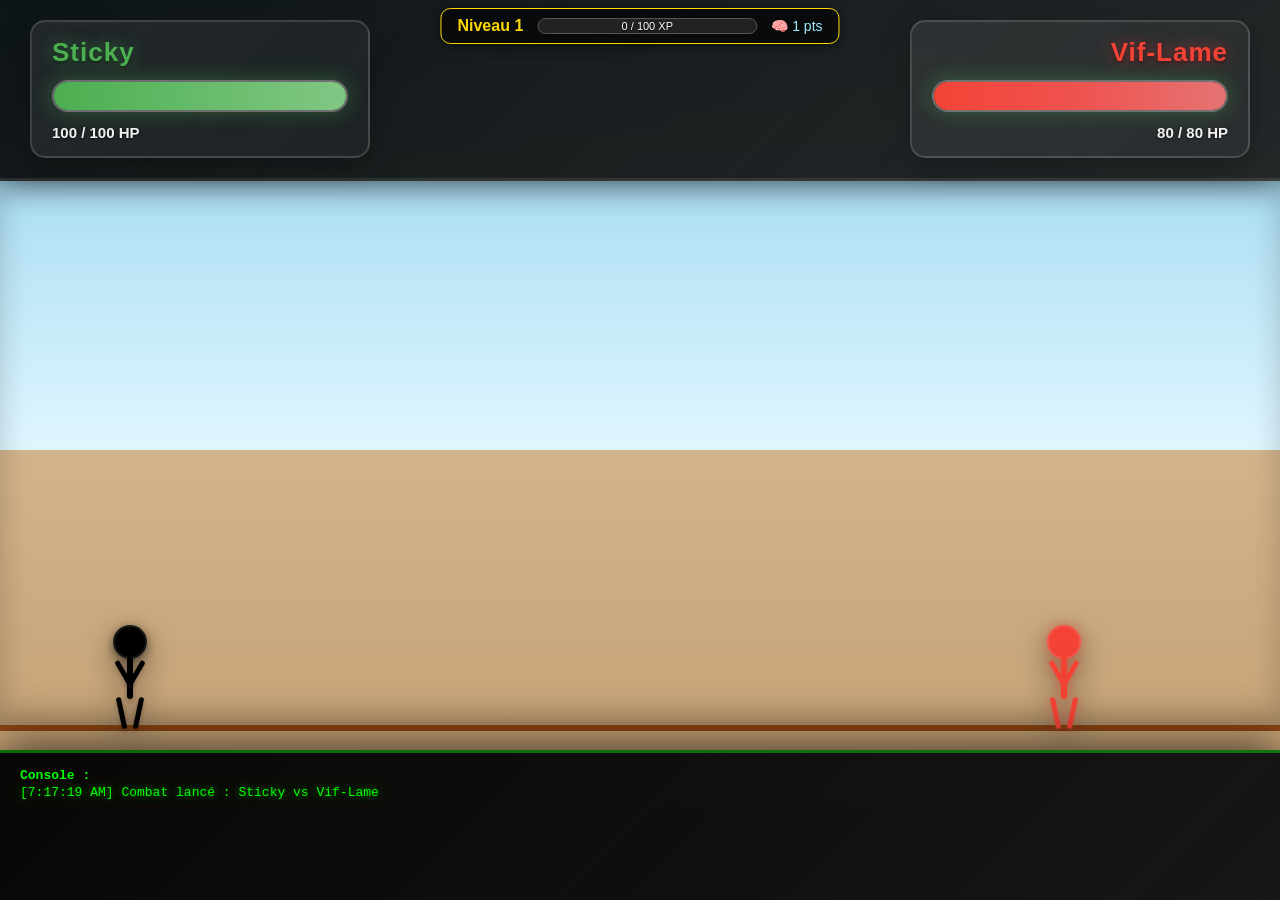
==== commit 3f6eca0e: "ADD SYSTEM XP" ====
--- a/Fight.html
+++ b/Fight.html
@@ -7,7 +7,18 @@
     <link rel="stylesheet" href="./styles/Fight.css">
 </head>
 <body>
-    <!-- HUD de combat -->
+    <!-- ===== HUD du joueur (NIVEAU + XP) ===== -->
+    <!-- Toujours visible pendant le combat → feedback RPG immédiat -->
+    <div id="rpg-hud">
+        <div class="rpg-level">Niveau <span id="rpg-level-num">1</span></div>
+        <div class="rpg-xp-container" title="Expérience">
+            <div id="rpg-xp-bar" class="rpg-xp-bar"></div>
+            <div id="rpg-xp-text" class="rpg-xp-text">0 / 100 XP</div>
+        </div>
+        <div class="rpg-points">🧠 <span id="rpg-points-num">1</span> pts</div>
+    </div>
+
+    <!-- HUD de combat (PV) -->
     <div id="combat-hud">
         <div class="player-info">
             <h2 id="player-name">Sticky</h2>
@@ -56,6 +67,6 @@
         <div id="console-output"></div>
     </div>
 
-    <script type="module" src="./scripts/main.js"></script>
+    <script type="module" src="./scripts/arene.js"></script>
 </body>
 </html>
--- a/styles/Fight.css
+++ b/styles/Fight.css
@@ -668,3 +668,95 @@
     color: #1a1a2e;
 }
 #end-overlay .end-buttons button.primary:hover { filter: brightness(1.05); }
+
+/* ===== HUD RPG : Niveau + barre d'XP en haut de l'écran ===== */
+#rpg-hud {
+    position: fixed;
+    top: 8px;
+    left: 50%;
+    transform: translateX(-50%);
+    display: flex;
+    align-items: center;
+    gap: 14px;
+    padding: 8px 16px;
+    background: rgba(0, 0, 0, 0.65);
+    border: 1px solid #FFD700;
+    border-radius: 10px;
+    color: #fff;
+    font-family: sans-serif;
+    z-index: 100;
+    box-shadow: 0 2px 12px rgba(0,0,0,.5);
+}
+.rpg-level { font-weight: 700; color: #FFD700; }
+.rpg-points { font-size: 14px; color: #9be8ff; }
+.rpg-xp-container {
+    position: relative;
+    width: 220px;
+    height: 16px;
+    background: #222;
+    border: 1px solid #555;
+    border-radius: 8px;
+    overflow: hidden;
+}
+.rpg-xp-bar {
+    height: 100%;
+    width: 0%;
+    background: linear-gradient(90deg, #4FC3F7, #1976D2);
+    transition: width 0.4s ease;
+}
+.rpg-xp-text {
+    position: absolute;
+    inset: 0;
+    display: flex;
+    align-items: center;
+    justify-content: center;
+    font-size: 11px;
+    color: #fff;
+    text-shadow: 0 1px 2px #000;
+}
+
+/* "+25 XP" qui flotte */
+.xp-floating {
+    position: absolute;
+    left: 50%;
+    top: 30%;
+    transform: translateX(-50%);
+    color: #FFD700;
+    font-weight: 800;
+    font-size: 22px;
+    text-shadow: 0 2px 6px #000;
+    pointer-events: none;
+    animation: xp-float 1.4s ease-out forwards;
+    z-index: 90;
+}
+@keyframes xp-float {
+    0%   { opacity: 0; transform: translate(-50%, 0); }
+    20%  { opacity: 1; }
+    100% { opacity: 0; transform: translate(-50%, -80px); }
+}
+
+/* Toast LEVEL UP */
+.level-up-toast {
+    position: fixed;
+    top: 35%;
+    left: 50%;
+    transform: translate(-50%, -50%) scale(0.6);
+    background: linear-gradient(135deg, #FFD700, #FF8C00);
+    color: #1a1a1a;
+    padding: 22px 40px;
+    border-radius: 16px;
+    font-family: sans-serif;
+    text-align: center;
+    z-index: 200;
+    box-shadow: 0 10px 40px rgba(255, 165, 0, 0.6);
+    animation: lu-pop 2.2s ease forwards;
+}
+.level-up-toast .lu-title { font-size: 28px; font-weight: 900; letter-spacing: 2px; }
+.level-up-toast .lu-sub   { font-size: 14px; margin-top: 4px; }
+@keyframes lu-pop {
+    0%   { opacity: 0; transform: translate(-50%, -50%) scale(0.6); }
+    20%  { opacity: 1; transform: translate(-50%, -50%) scale(1.1); }
+    35%  { transform: translate(-50%, -50%) scale(1); }
+    80%  { opacity: 1; }
+    100% { opacity: 0; transform: translate(-50%, -50%) scale(1); }
+}
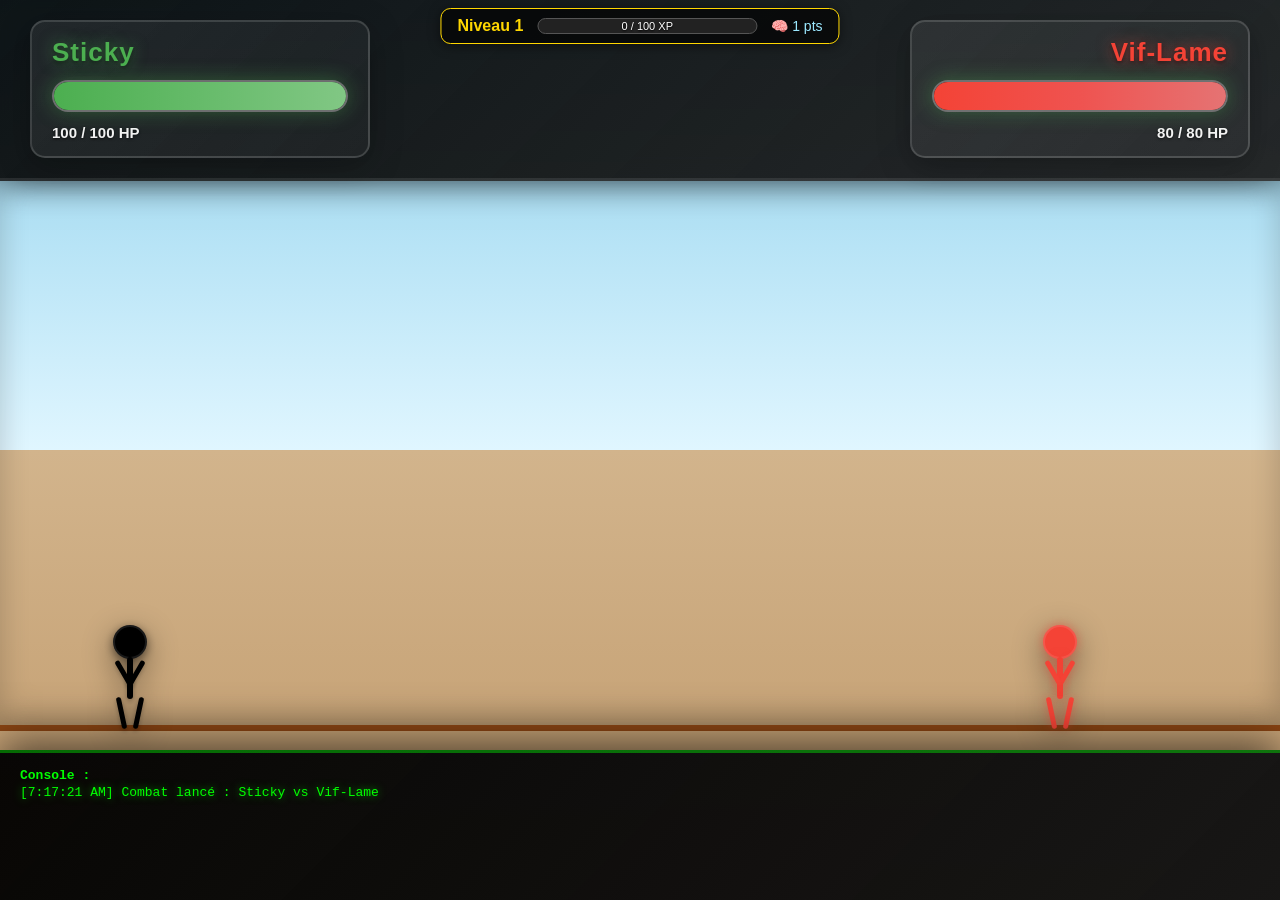
==== commit d0f58959: "nomenclature ajuter partout claire, en Anglais et maj first letre" ====
--- a/Fight.html
+++ b/Fight.html
@@ -67,6 +67,6 @@
         <div id="console-output"></div>
     </div>
 
-    <script type="module" src="./scripts/arene.js"></script>
+    <script type="module" src="./scripts/Bullring.js"></script>
 </body>
 </html>
